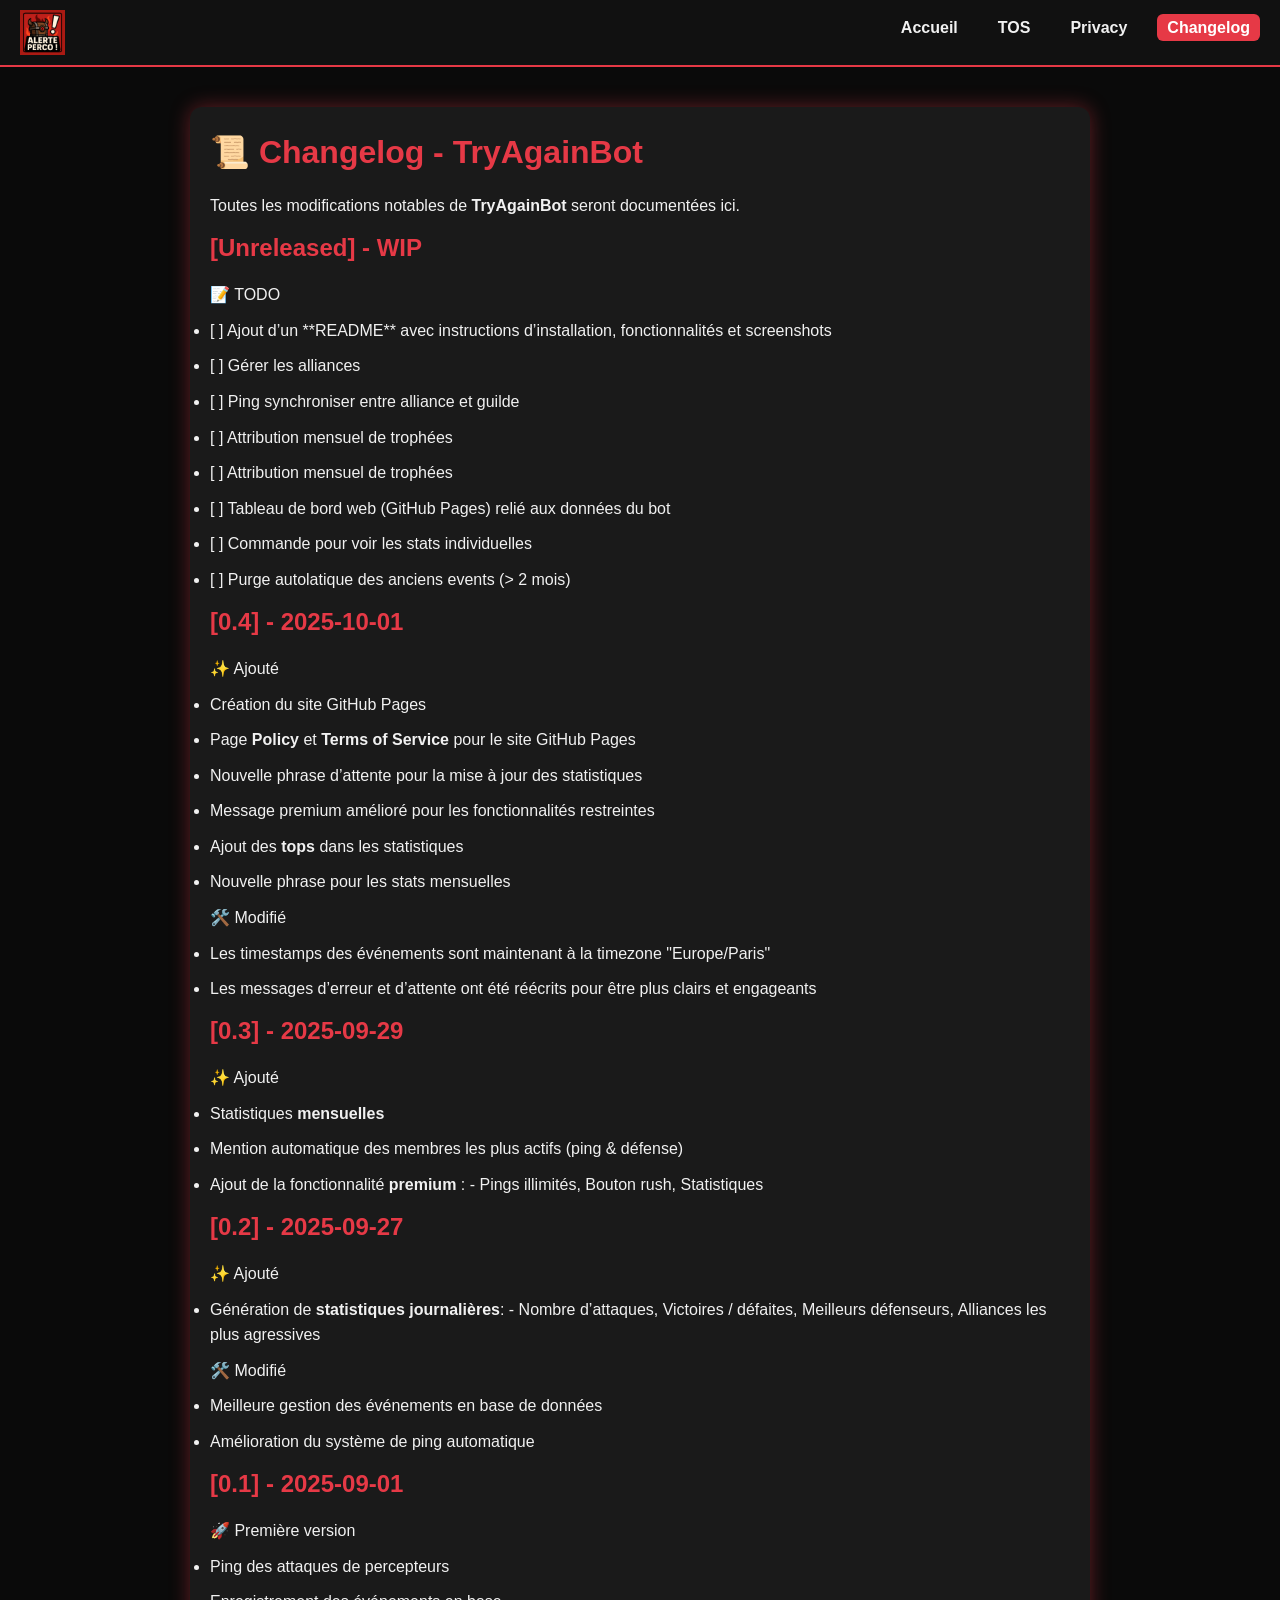
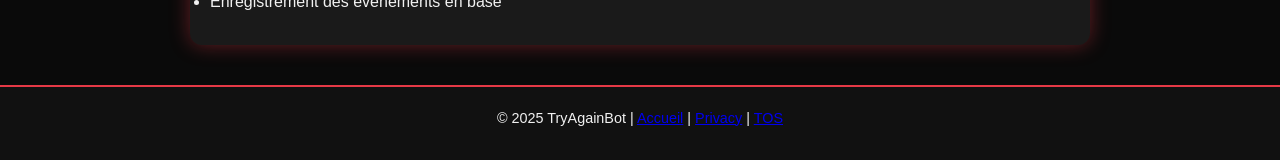
==== changelog.html @ b30e327b "add changelog" ====
<!DOCTYPE html>
<html lang="fr">
<head>
    <meta charset="UTF-8">
    <meta name="viewport" content="width=device-width, initial-scale=1.0">
    <title>TryAgainBot - Changelog</title>
    <link rel="stylesheet" href="style.css">
</head>
<body>
    <!-- Navigation -->
    <header>
        <nav class="navbar">
            <img src="assets/logo.png" alt="Logo Bot" class="logo">
            <ul>
                <li><a href="index.html">Accueil</a></li>
                <li><a href="tos.html">TOS</a></li>
                <li><a href="privacy.html">Privacy</a></li>
                <li><a href="changelog.html" class="active">Changelog</a></li>
            </ul>
        </nav>
    </header>

    <!-- Content -->
    <main class="content">
        <h1>📜 Changelog - TryAgainBot</h1>
        <p>Toutes les modifications notables de  <strong>TryAgainBot</strong> seront documentées ici.</p>

        <h2>[Unreleased] - WIP</h2>
        <p>
            📝 TODO 
        </p>
        <ul>
            <li>[ ] Ajout d’un **README** avec instructions d’installation, fonctionnalités et screenshots</li>
            <li>[ ] Gérer les alliances</li>
            <li>[ ] Ping synchroniser entre alliance et guilde</li>
            <li>[ ] Attribution mensuel de trophées</li>
            <li>[ ] Attribution mensuel de trophées</li>
            <li>[ ] Tableau de bord web (GitHub Pages) relié aux données du bot  </li>
            <li>[ ] Commande pour voir les stats individuelles  </li>
            <li>[ ] Purge autolatique des anciens events (> 2 mois)</li>
        </ul>
        <h2>[0.4] - 2025-10-01</h2>
        <p>
            ✨ Ajouté
        </p>
        <ul>
            <li>Création du site GitHub Pages</li>
            <li>Page <strong>Policy</strong> et <strong>Terms of Service</strong> pour le site GitHub Pages</li>
            <li>Nouvelle phrase d’attente pour la mise à jour des statistiques</li>
            <li>Message premium amélioré pour les fonctionnalités restreintes</li>
            <li>Ajout des <strong>tops</strong> dans les statistiques</li>
            <li>Nouvelle phrase pour les stats mensuelles</li>
        </ul>
        <p>
            🛠️ Modifié
        </p>
        <ul>
            <li>Les timestamps des événements sont maintenant à la timezone "Europe/Paris"</li>
            <li>Les messages d’erreur et d’attente ont été réécrits pour être plus clairs et engageants</li>
        </ul>
        <h2>[0.3] - 2025-09-29</h2>
        <p>
            ✨ Ajouté
        </p>
        <ul>
            <li>Statistiques <strong>mensuelles</strong></li>
            <li> Mention automatique des membres les plus actifs (ping & défense)</li>
            <li> Ajout de la fonctionnalité <strong>premium</strong> :
                    - Pings illimités, Bouton rush, Statistiques</li>
        </ul>
         <h2>[0.2] - 2025-09-27</h2>
        <p>
            ✨ Ajouté
        </p>
        <ul>
            <li>Génération de <strong>statistiques journalières</strong>:
              - Nombre d’attaques, Victoires / défaites, Meilleurs défenseurs, Alliances les plus agressives</li>
        </ul>
        <p>
            🛠️ Modifié
        </p>
        <ul>
            <li>Meilleure gestion des événements en base de données</li>
            <li>Amélioration du système de ping automatique</li>
        </ul>
        <h2>[0.1] - 2025-09-01</h2>
        <p>
            🚀 Première version
        </p>
        <ul>
            <li>Ping des attaques de percepteurs</li>
            <li>Enregistrement des événements en base</li>
        </ul>
    </main>

    <!-- Footer -->
    <footer>
        <p>© 2025 TryAgainBot | <a href="index.html">Accueil</a> | <a href="privacy.html">Privacy</a> | <a href="tos.html">TOS</a></p>
    </footer>
</body>
</html>
---- style.css ----
/* Reset */
* {
    margin: 0;
    padding: 0;
    box-sizing: border-box;
    font-family: 'Segoe UI', Tahoma, Geneva, Verdana, sans-serif;
}

/* General */
body {
    background: #0a0a0a;
    color: #f1f1f1;
    line-height: 1.6;
}

/* Navigation */
header {
    background: #111;
    padding: 10px 20px;
    border-bottom: 2px solid #e63946;
    position: sticky;
    top: 0;
    z-index: 1000;
}

.navbar {
    display: flex;
    align-items: center;
    justify-content: space-between;
}

.navbar .logo {
    height: 45px;
    width: auto;
}

.navbar ul {
    list-style: none;
    display: flex;
    gap: 20px;
}

.navbar ul li a {
    color: #f1f1f1;
    text-decoration: none;
    font-weight: bold;
    padding: 5px 10px;
    transition: 0.3s;
    border-radius: 6px;
}

.navbar ul li a:hover,
.navbar ul li a.active {
    background: #e63946;
    color: #fff;
}

/* Main content */
main.content {
    max-width: 900px;
    margin: 40px auto;
    padding: 20px;
    background: #1a1a1a;
    border-radius: 12px;
    box-shadow: 0px 0px 20px rgba(230, 57, 70, 0.4);
}

h1, h2 {
    color: #e63946;
    margin-bottom: 15px;
}

p, li {
    margin-bottom: 10px;
    color: #f1f1f1;
}

/* Buttons (si besoin) */
a.btn {
    text-decoration: none; /* supprime le soulignement */
    display: inline-block; /* pour que le padding fonctionne bien */
    color: white;          /* couleur du texte */
    background: #e63946;   /* couleur de fond */
    padding: 10px 15px;
    border-radius: 8px;
    font-weight: bold;
    cursor: pointer;
    transition: 0.3s;
}
button, .btn {
    background: #e63946;
    color: white;
    border: none;
    padding: 10px 15px;
    border-radius: 8px;
    font-weight: bold;
    cursor: pointer;
    transition: 0.3s;
    
    /* Centre le bouton sur la ligne */
    display: inline-block;
    vertical-align: middle; /* si tu veux qu'il s'aligne verticalement avec le texte */
    
    /* Marge avec le texte */
    margin-left: 10px; /* espace avant le bouton si le texte est à gauche */
    margin-right: 10px; /* optionnel, espace après le bouton */
}

button:hover, .btn:hover {
    background: #ff4757;
}

/* Footer */
footer {
    text-align: center;
    padding: 20px;
    margin-top: 30px;
    background: #111;
    border-top: 2px solid #e63946;
    font-size: 0.9em;
}
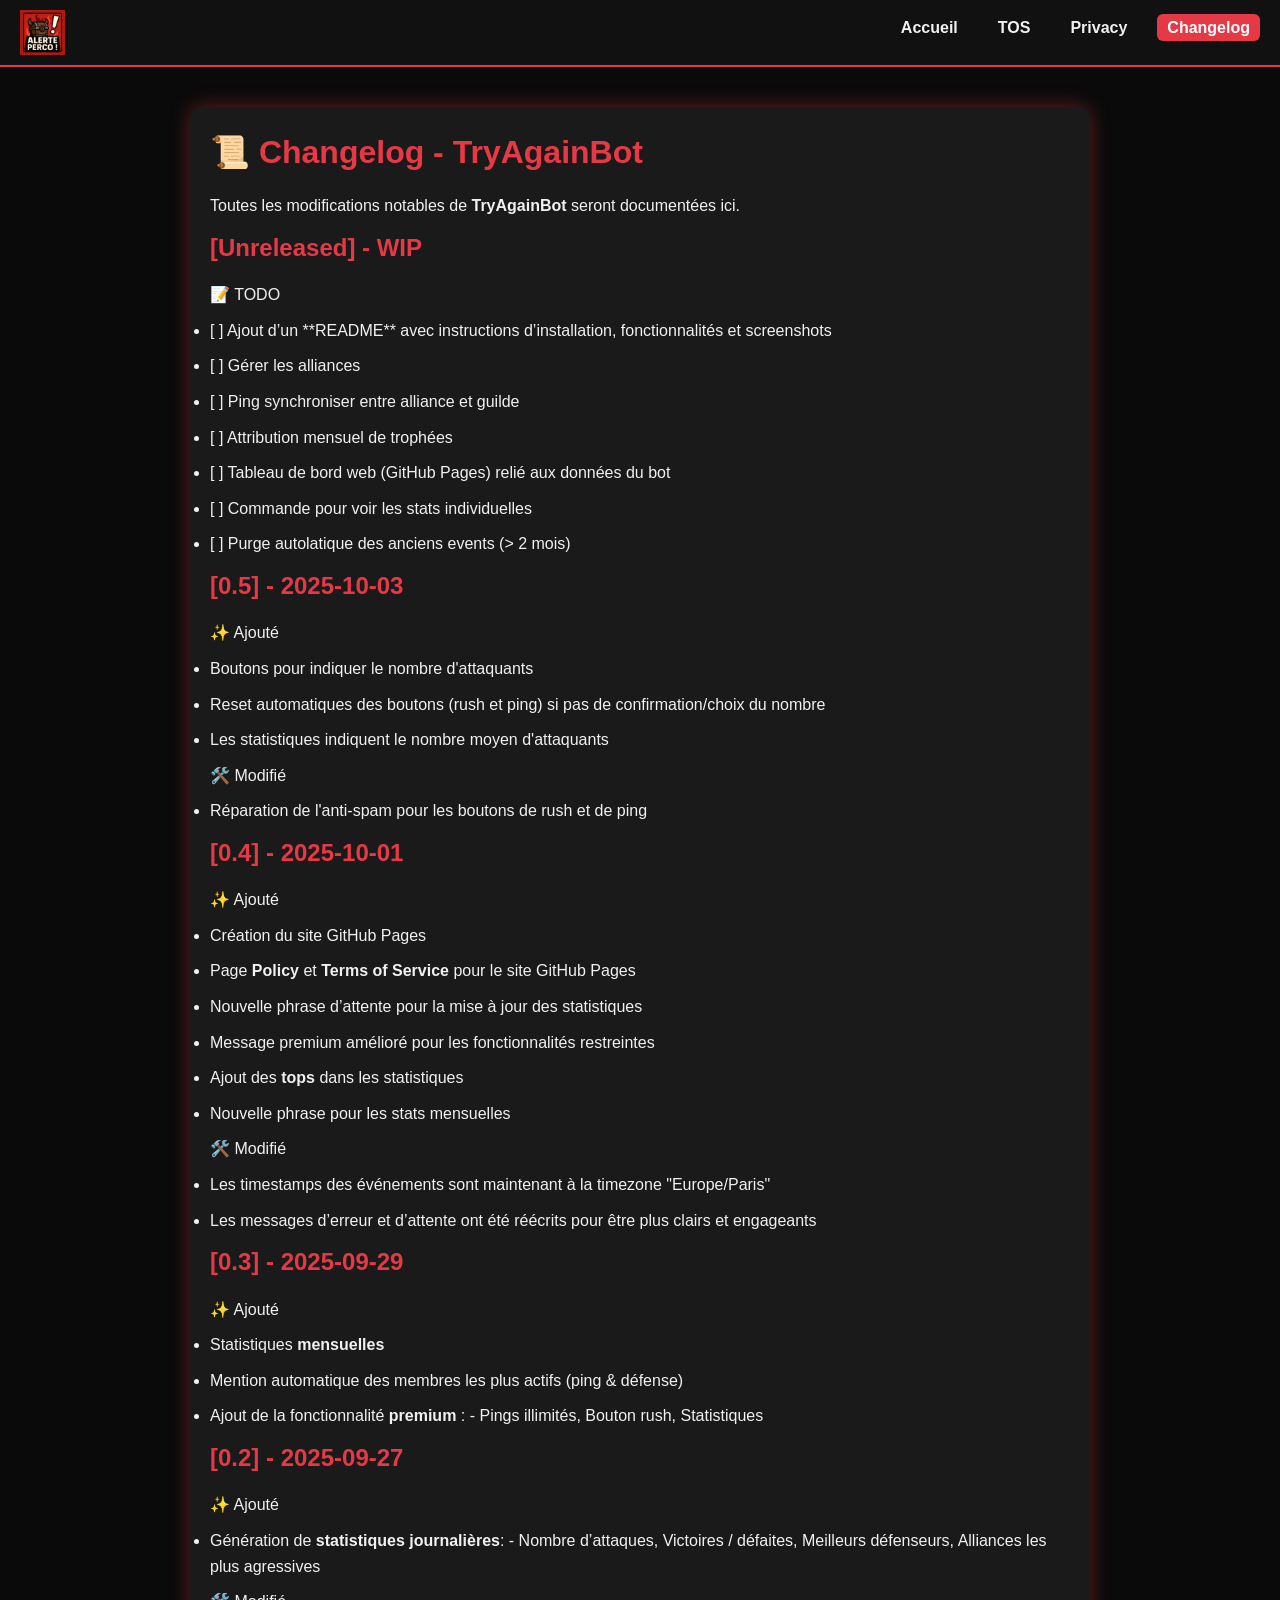
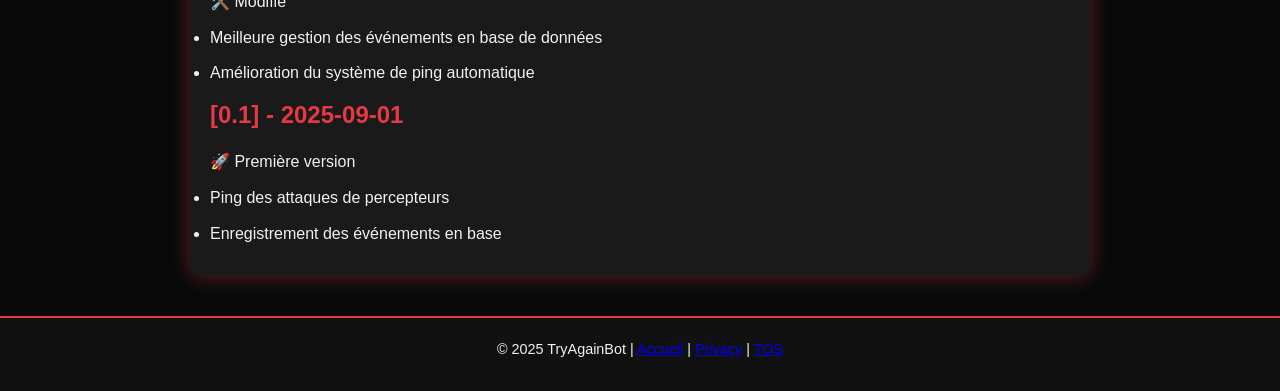
==== commit 9dea3d0d: "version 0.5" ====
--- a/changelog.html
+++ b/changelog.html
@@ -5,6 +5,7 @@
     <meta name="viewport" content="width=device-width, initial-scale=1.0">
     <title>TryAgainBot - Changelog</title>
     <link rel="stylesheet" href="style.css">
+    <link rel="icon" type="image/png" sizes="32x32" href="assets/logo-32.png">
 </head>
 <body>
     <!-- Navigation -->
@@ -34,10 +35,24 @@
             <li>[ ] Gérer les alliances</li>
             <li>[ ] Ping synchroniser entre alliance et guilde</li>
             <li>[ ] Attribution mensuel de trophées</li>
-            <li>[ ] Attribution mensuel de trophées</li>
             <li>[ ] Tableau de bord web (GitHub Pages) relié aux données du bot  </li>
             <li>[ ] Commande pour voir les stats individuelles  </li>
             <li>[ ] Purge autolatique des anciens events (> 2 mois)</li>
+        </ul>
+        <h2>[0.5] - 2025-10-03</h2>
+        <p>
+            ✨ Ajouté
+        </p>
+        <ul>
+            <li>Boutons pour indiquer le nombre d'attaquants</li>
+            <li>Reset automatiques des boutons (rush et ping) si pas de confirmation/choix du nombre</li>
+            <li>Les statistiques indiquent le nombre moyen d'attaquants</li>
+        </ul>
+        <p>
+            🛠️ Modifié
+        </p>
+        <ul>
+            <li>Réparation de l'anti-spam pour les boutons de rush et de ping</li>
         </ul>
         <h2>[0.4] - 2025-10-01</h2>
         <p>
